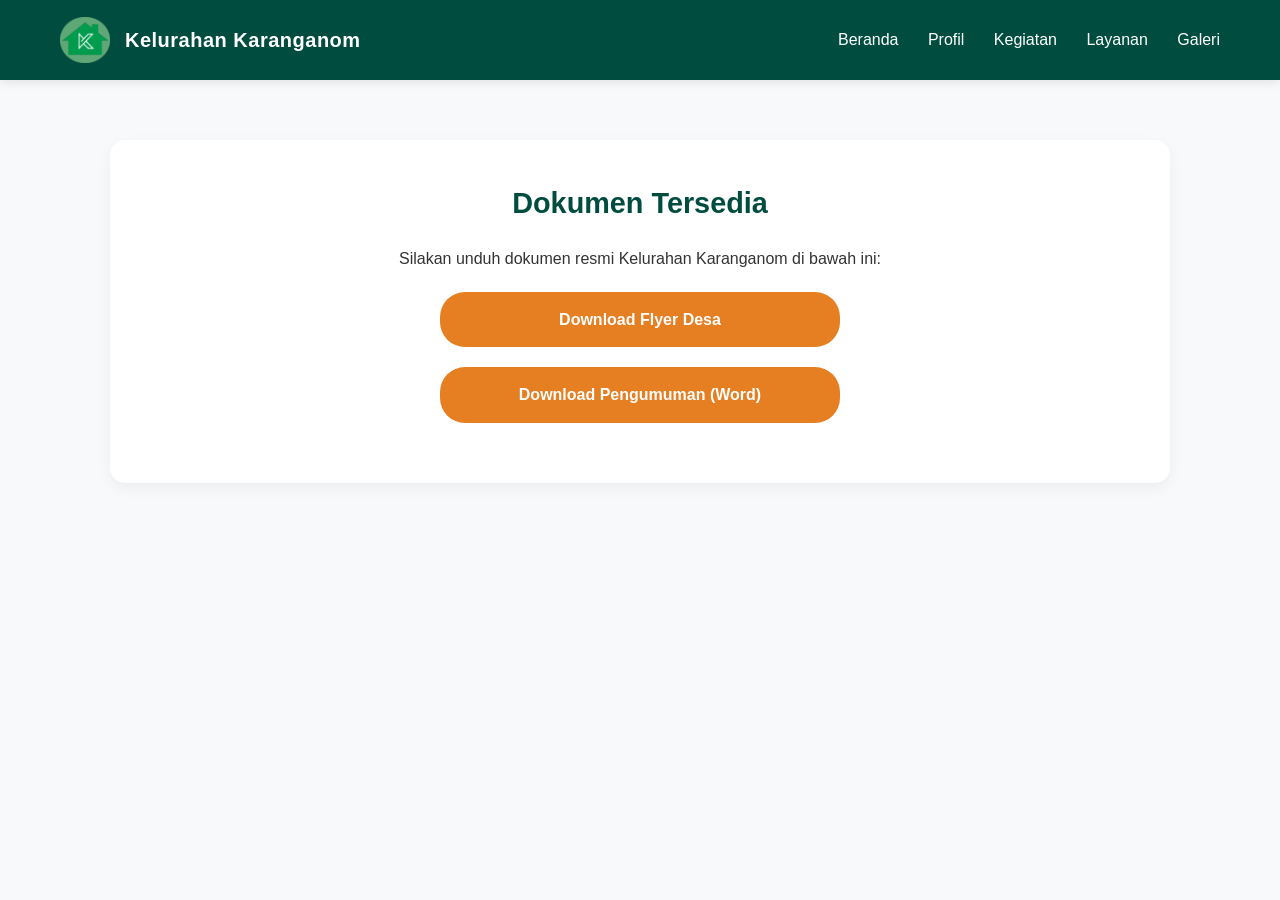
==== download.html @ fec444eb "Add files via upload" ====
<!DOCTYPE html>
<html lang="id">

<head>
    <meta charset="UTF-8">
    <meta name="viewport" content="width=device-width, initial-scale=1.0">
    <title>Pusat Unduhan - Kelurahan Karanganom</title>
    <link rel="stylesheet" href="style.css">
</head>

<body>

    <header>
        <div class="container navbar">
            <div class="logo">
                <img src="image/logo jadi.png" alt="Logo Kelurahan">
                <h2>Kelurahan Karanganom</h2>
            </div>
            <nav>
                <a href="index.html">Beranda</a>
                <a href="profil.html">Profil</a>
                <a href="kegiatan.html">Kegiatan</a>
                <a href="download.html">Layanan</a>
                <a href="galeri.html">Galeri</a>
            </nav>
        </div>
    </header>

    <main class="container">
        <section class="card-large" style="text-align: center; margin-top: 40px;">
            <h2>Dokumen Tersedia</h2>
            <p>Silakan unduh dokumen resmi Kelurahan Karanganom di bawah ini:</p>

            <!-- Tombol Download Flyer -->
            <a href="assets/flayer.pdf" download="Flyer_Desa_Karanganom.pdf" class="btn-download"
                style="display: block; background-color: #e67e22; color: white; padding: 15px; margin: 20px auto; border-radius: 25px; text-decoration: none; font-weight: bold; max-width: 400px; transition: 0.3s;">
                Download Flyer Desa
            </a>

            <!-- Tombol Download Pengumuman -->
            <a href="assets/PEMERINTAH KABUPATEN KLATEN.pdf" download="Pengumuman_Kelurahan_Karanganom.pdf"
                class="btn-download"
                style="display: block; background-color: #e67e22; color: white; padding: 15px; margin: 20px auto; border-radius: 25px; text-decoration: none; font-weight: bold; max-width: 400px; transition: 0.3s;">
                Download Pengumuman (Word)
            </a>
        </section>
    </main>

</body>

</html>
---- style.css ----
/* --- 1. RESET --- */
* {
    box-sizing: border-box;
    margin: 0;
    padding: 0;
}

body {
    font-family: 'Segoe UI', Tahoma, Geneva, Verdana, sans-serif;
    background-color: #f8f9fa;
    color: #333;
    line-height: 1.6;
}

img {
    max-width: 100%;
    display: block;
}

/* --- 2. HEADER --- */
header {
    background-color: #004d40 !important;
    padding: 15px 0;
    position: sticky;
    top: 0;
    z-index: 9999;
    box-shadow: 0 2px 10px rgba(0, 0, 0, 0.1);
}

.navbar {
    display: flex;
    justify-content: space-between;
    align-items: center;
    max-width: 1200px;
    margin: 0 auto;
    padding: 0 20px;
}

.logo {
    display: flex;
    align-items: center;
    gap: 15px;
}

.logo img {
    width: 50px;
    height: 50px;
    object-fit: contain;
    border-radius: 5px;
}

.logo h2 {
    color: #ffffff;
    font-size: 20px;
    letter-spacing: 0.5px;
    margin: 0;
    line-height: 50px;
}

nav a {
    color: #ffffff;
    text-decoration: none;
    margin-left: 25px;
    font-weight: 500;
}

nav a:hover {
    color: #80cbc4;
}

/* --- 3. HERO --- */
.hero {
    position: relative;
    height: 70vh;
    display: flex;
    align-items: center;
    justify-content: center;
    color: white;
    text-align: center;
}

.hero img {
    position: absolute;
    width: 100%;
    height: 100%;
    object-fit: cover;
    z-index: 0;
}

.hero-overlay {
    position: absolute;
    width: 100%;
    height: 100%;
    background: rgba(0, 77, 64, 0.6);
    z-index: 1;
}

.hero-text {
    position: relative;
    z-index: 2;
    padding: 20px;
}

.hero-text h1 {
    font-size: 3rem;
    margin-bottom: 10px;
    text-transform: uppercase;
}

.hero-text button {
    margin-top: 20px;
    background: #e67e22;
    border: none;
    padding: 12px 30px;
    border-radius: 25px;
    color: white;
    font-weight: bold;
    cursor: pointer;
}

/* --- 4. STATISTIK KARTU --- */
.stats-container {
    display: flex;
    justify-content: center;
    gap: 30px;
    padding: 50px 20px;
    flex-wrap: wrap;
    margin-top: -50px;
    position: relative;
    z-index: 10;
}

.card-stat {
    background: white;
    padding: 30px 20px;
    border-radius: 15px;
    box-shadow: 0 10px 25px rgba(0, 0, 0, 0.08);
    text-align: center;
    width: 200px;
}

.card-stat h3 {
    color: #004d40;
    font-size: 1.8rem;
    margin: 10px 0;
}

.card-stat p {
    font-size: 0.85rem;
    color: #666;
    font-weight: 700;
    text-transform: uppercase;
}

/* --- 5. FOTO KEGIATAN --- */
.kegiatan-item img,
.card-large img {
    width: 250px !important;
    height: 150px !important;
    object-fit: cover;
    border-radius: 10px;
    display: block;
}

/* --- 6. MAIN CONTENT --- */
main {
    max-width: 1100px;
    margin: 0 auto;
    padding: 20px;
}

h2 {
    color: #004d40;
    margin-bottom: 20px;
    font-size: 1.8rem;
}

.card-large {
    background: white;
    padding: 40px;
    border-radius: 15px;
    box-shadow: 0 5px 15px rgba(0, 0, 0, 0.05);
    margin-bottom: 30px;
}

/* --- 7. FOOTER --- */
footer {
    text-align: center;
    padding: 30px;
    background: #004d40;
    color: white;
    margin-top: 50px;
}

/* --- 8. RESPONSIVE MEDIA QUERY (KHUSUS HP) --- */
@media (max-width: 768px) {
    .navbar {
        flex-direction: column;
        gap: 10px;
    }

    nav {
        display: flex;
        flex-wrap: wrap;
        justify-content: center;
        gap: 10px 20px;
    }

    nav a {
        margin-left: 0 !important;
        font-size: 14px;
    }

    .hero-text h1 {
        font-size: 1.8rem;
    }
}
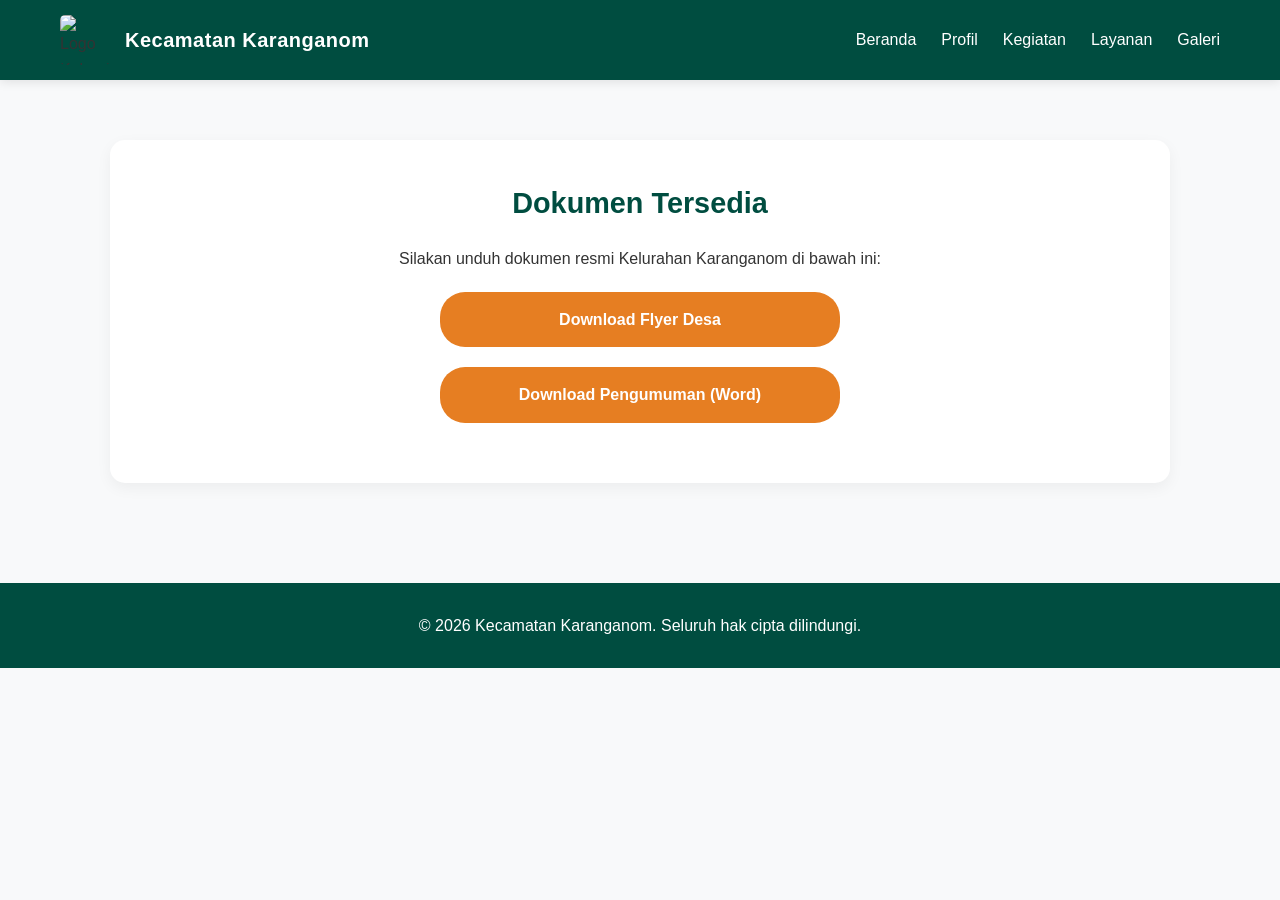
==== commit c968b218: "Update download.html" ====
--- a/download.html
+++ b/download.html
@@ -4,7 +4,8 @@
 <head>
     <meta charset="UTF-8">
     <meta name="viewport" content="width=device-width, initial-scale=1.0">
-    <title>Pusat Unduhan - Kelurahan Karanganom</title>
+    <title>Pusat Unduhan - Kecamatan Karanganom</title>
+    <link rel="icon" href="assets/logo.png" type="image/png">
     <link rel="stylesheet" href="style.css">
 </head>
 
@@ -13,8 +14,8 @@
     <header>
         <div class="container navbar">
             <div class="logo">
-                <img src="image/logo jadi.png" alt="Logo Kelurahan">
-                <h2>Kelurahan Karanganom</h2>
+                <img src="assets/logo.png" alt="Logo Kelurahan">
+                <h2>Kecamatan Karanganom</h2>
             </div>
             <nav>
                 <a href="index.html">Beranda</a>
@@ -31,13 +32,11 @@
             <h2>Dokumen Tersedia</h2>
             <p>Silakan unduh dokumen resmi Kelurahan Karanganom di bawah ini:</p>
 
-            <!-- Tombol Download Flyer -->
             <a href="assets/flayer.pdf" download="Flyer_Desa_Karanganom.pdf" class="btn-download"
                 style="display: block; background-color: #e67e22; color: white; padding: 15px; margin: 20px auto; border-radius: 25px; text-decoration: none; font-weight: bold; max-width: 400px; transition: 0.3s;">
                 Download Flyer Desa
             </a>
 
-            <!-- Tombol Download Pengumuman -->
             <a href="assets/PEMERINTAH KABUPATEN KLATEN.pdf" download="Pengumuman_Kelurahan_Karanganom.pdf"
                 class="btn-download"
                 style="display: block; background-color: #e67e22; color: white; padding: 15px; margin: 20px auto; border-radius: 25px; text-decoration: none; font-weight: bold; max-width: 400px; transition: 0.3s;">
@@ -46,6 +45,12 @@
         </section>
     </main>
 
+    <footer>
+        <div class="container">
+            <p>&copy; 2026 Kecamatan Karanganom. Seluruh hak cipta dilindungi.</p>
+        </div>
+    </footer>
+
 </body>
 
-</html>+</html>
--- a/style.css
+++ b/style.css
@@ -43,10 +43,11 @@
 }
 
 .logo img {
-    width: 50px;
-    height: 50px;
+    width: 50px !important;
+    height: 50px !important;
     object-fit: contain;
     border-radius: 5px;
+    display: block !important;
 }
 
 .logo h2 {
@@ -55,6 +56,11 @@
     letter-spacing: 0.5px;
     margin: 0;
     line-height: 50px;
+}
+
+nav {
+    display: flex;
+    align-items: center;
 }
 
 nav a {
@@ -118,7 +124,7 @@
     cursor: pointer;
 }
 
-/* --- 4. STATISTIK KARTU --- */
+/* --- 4. STATISTIK --- */
 .stats-container {
     display: flex;
     justify-content: center;
@@ -152,17 +158,16 @@
     text-transform: uppercase;
 }
 
-/* --- 5. FOTO KEGIATAN --- */
+/* --- 5. FOTO KEGIATAN & CONTENT --- */
 .kegiatan-item img,
 .card-large img {
-    width: 250px !important;
-    height: 150px !important;
+    width: 100% !important;
+    height: 200px !important;
     object-fit: cover;
     border-radius: 10px;
     display: block;
 }
 
-/* --- 6. MAIN CONTENT --- */
 main {
     max-width: 1100px;
     margin: 0 auto;
@@ -183,7 +188,6 @@
     margin-bottom: 30px;
 }
 
-/* --- 7. FOOTER --- */
 footer {
     text-align: center;
     padding: 30px;
@@ -192,11 +196,12 @@
     margin-top: 50px;
 }
 
-/* --- 8. RESPONSIVE MEDIA QUERY (KHUSUS HP) --- */
+/* --- 6. RESPONSIVE (MEMPERBAIKI FOTO 1 & 2) --- */
 @media (max-width: 768px) {
     .navbar {
         flex-direction: column;
-        gap: 10px;
+        gap: 15px;
+        padding: 15px;
     }
 
     nav {
@@ -204,14 +209,21 @@
         flex-wrap: wrap;
         justify-content: center;
         gap: 10px 20px;
+        width: 100%;
     }
 
     nav a {
         margin-left: 0 !important;
         font-size: 14px;
+        white-space: nowrap;
     }
 
     .hero-text h1 {
         font-size: 1.8rem;
     }
-}+
+    h2 {
+        font-size: 1.5rem !important;
+        text-align: center;
+    }
+}
